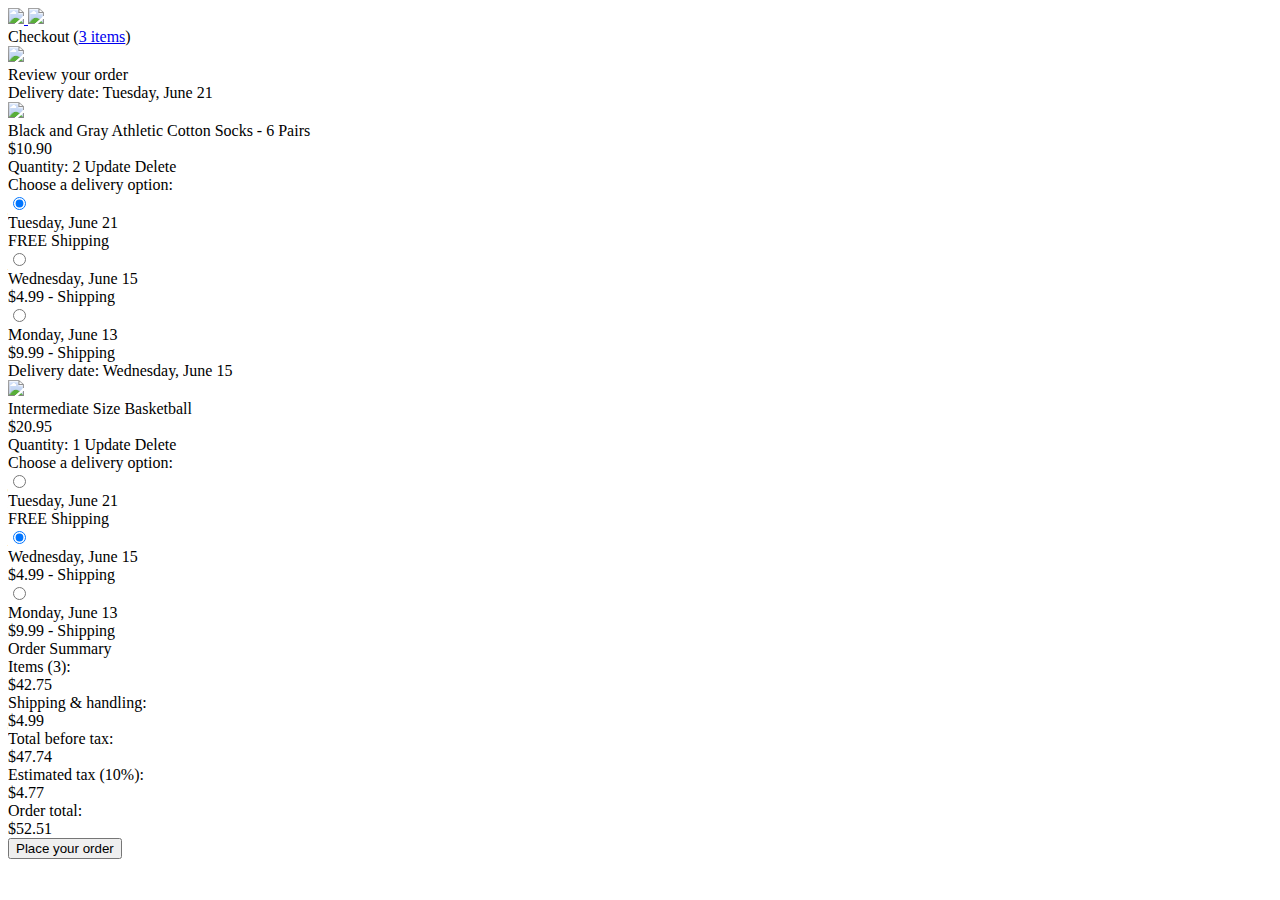
==== checkout.html @ e48f5926 "started on amazon again" ====
<!DOCTYPE html>
<html>
  <head>
    <title>Checkout</title>

    <!-- This code is needed for responsive design to work.
      (Responsive design = make the website look good on
      smaller screen sizes like a phone or a tablet). -->
    <meta name="viewport" content="width=device-width, initial-scale=1" />

    <!-- Load a font called Roboto from Google Fonts. -->
    <link rel="preconnect" href="https://fonts.googleapis.com" />
    <link rel="preconnect" href="https://fonts.gstatic.com" crossorigin />
    <link
      href="https://fonts.googleapis.com/css2?family=Roboto:wght@400;500;700&display=swap"
      rel="stylesheet"
    />

    <!-- Here are the CSS files for this page. -->
    <link rel="stylesheet" href="styles/shared/general.css" />
    <link rel="stylesheet" href="styles/pages/checkout/checkout-header.css" />
    <link rel="stylesheet" href="styles/pages/checkout/checkout.css" />
  </head>
  <body>
    <div class="checkout-header">
      <div class="header-content">
        <div class="checkout-header-left-section">
          <a href="amazon.html">
            <img class="amazon-logo" src="images/amazon-logo.png" />
            <img
              class="amazon-mobile-logo"
              src="images/amazon-mobile-logo.png"
            />
          </a>
        </div>

        <div class="checkout-header-middle-section">
          Checkout (<a class="return-to-home-link" href="amazon.html">3 items</a
          >)
        </div>

        <div class="checkout-header-right-section">
          <img src="images/icons/checkout-lock-icon.png" />
        </div>
      </div>
    </div>

    <div class="main">
      <div class="page-title">Review your order</div>

      <div class="checkout-grid">
        <div class="order-summary">
          <div class="cart-item-container">
            <div class="delivery-date">Delivery date: Tuesday, June 21</div>

            <div class="cart-item-details-grid">
              <img
                class="product-image"
                src="images/products/athletic-cotton-socks-6-pairs.jpg"
              />

              <div class="cart-item-details">
                <div class="product-name">
                  Black and Gray Athletic Cotton Socks - 6 Pairs
                </div>
                <div class="product-price">$10.90</div>
                <div class="product-quantity">
                  <span> Quantity: <span class="quantity-label">2</span> </span>
                  <span class="update-quantity-link link-primary">
                    Update
                  </span>
                  <span class="delete-quantity-link link-primary">
                    Delete
                  </span>
                </div>
              </div>

              <div class="delivery-options">
                <div class="delivery-options-title">
                  Choose a delivery option:
                </div>
                <div class="delivery-option">
                  <input
                    type="radio"
                    checked
                    class="delivery-option-input"
                    name="delivery-option-1"
                  />
                  <div>
                    <div class="delivery-option-date">Tuesday, June 21</div>
                    <div class="delivery-option-price">FREE Shipping</div>
                  </div>
                </div>
                <div class="delivery-option">
                  <input
                    type="radio"
                    class="delivery-option-input"
                    name="delivery-option-1"
                  />
                  <div>
                    <div class="delivery-option-date">Wednesday, June 15</div>
                    <div class="delivery-option-price">$4.99 - Shipping</div>
                  </div>
                </div>
                <div class="delivery-option">
                  <input
                    type="radio"
                    class="delivery-option-input"
                    name="delivery-option-1"
                  />
                  <div>
                    <div class="delivery-option-date">Monday, June 13</div>
                    <div class="delivery-option-price">$9.99 - Shipping</div>
                  </div>
                </div>
              </div>
            </div>
          </div>

          <div class="cart-item-container">
            <div class="delivery-date">Delivery date: Wednesday, June 15</div>

            <div class="cart-item-details-grid">
              <img
                class="product-image"
                src="images/products/intermediate-composite-basketball.jpg"
              />

              <div class="cart-item-details">
                <div class="product-name">Intermediate Size Basketball</div>
                <div class="product-price">$20.95</div>
                <div class="product-quantity">
                  <span> Quantity: <span class="quantity-label">1</span> </span>
                  <span class="update-quantity-link link-primary">
                    Update
                  </span>
                  <span class="delete-quantity-link link-primary">
                    Delete
                  </span>
                </div>
              </div>

              <div class="delivery-options">
                <div class="delivery-options-title">
                  Choose a delivery option:
                </div>

                <div class="delivery-option">
                  <input
                    type="radio"
                    class="delivery-option-input"
                    name="delivery-option-2"
                  />
                  <div>
                    <div class="delivery-option-date">Tuesday, June 21</div>
                    <div class="delivery-option-price">FREE Shipping</div>
                  </div>
                </div>
                <div class="delivery-option">
                  <input
                    type="radio"
                    checked
                    class="delivery-option-input"
                    name="delivery-option-2"
                  />
                  <div>
                    <div class="delivery-option-date">Wednesday, June 15</div>
                    <div class="delivery-option-price">$4.99 - Shipping</div>
                  </div>
                </div>
                <div class="delivery-option">
                  <input
                    type="radio"
                    class="delivery-option-input"
                    name="delivery-option-2"
                  />
                  <div>
                    <div class="delivery-option-date">Monday, June 13</div>
                    <div class="delivery-option-price">$9.99 - Shipping</div>
                  </div>
                </div>
              </div>
            </div>
          </div>
        </div>

        <div class="payment-summary">
          <div class="payment-summary-title">Order Summary</div>

          <div class="payment-summary-row">
            <div>Items (3):</div>
            <div class="payment-summary-money">$42.75</div>
          </div>

          <div class="payment-summary-row">
            <div>Shipping &amp; handling:</div>
            <div class="payment-summary-money">$4.99</div>
          </div>

          <div class="payment-summary-row subtotal-row">
            <div>Total before tax:</div>
            <div class="payment-summary-money">$47.74</div>
          </div>

          <div class="payment-summary-row">
            <div>Estimated tax (10%):</div>
            <div class="payment-summary-money">$4.77</div>
          </div>

          <div class="payment-summary-row total-row">
            <div>Order total:</div>
            <div class="payment-summary-money">$52.51</div>
          </div>

          <button class="place-order-button button-primary">
            Place your order
          </button>
        </div>
      </div>
    </div>
  </body>
  <script src="./data/cart.js"></script>
  <script src="./data/products.js"></script>
  <script src="./scripts/test-checkout.js"></script>
</html>
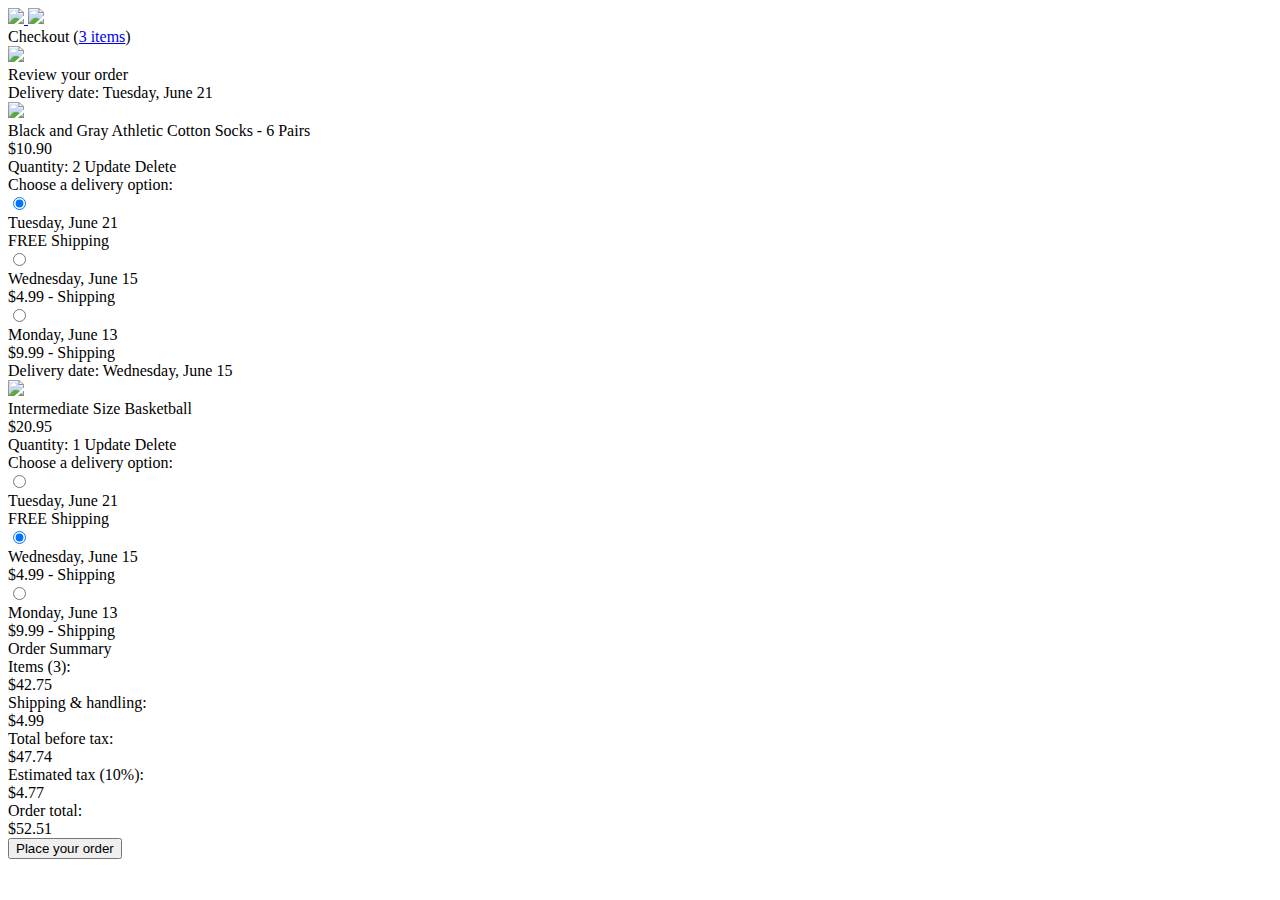
==== commit d7aea41a: "Solve the bug Issue of cart file import" ====
--- a/checkout.html
+++ b/checkout.html
@@ -59,7 +59,7 @@
                 src="images/products/athletic-cotton-socks-6-pairs.jpg"
               />
 
-              <div class="cart-item-details">
+              <div lclass="cart-item-details">
                 <div class="product-name">
                   Black and Gray Athletic Cotton Socks - 6 Pairs
                 </div>
@@ -219,7 +219,5 @@
       </div>
     </div>
   </body>
-  <script src="./data/cart.js"></script>
-  <script src="./data/products.js"></script>
-  <script src="./scripts/test-checkout.js"></script>
+  <script type="module" src="./scripts/test-checkout.js"></script>
 </html>
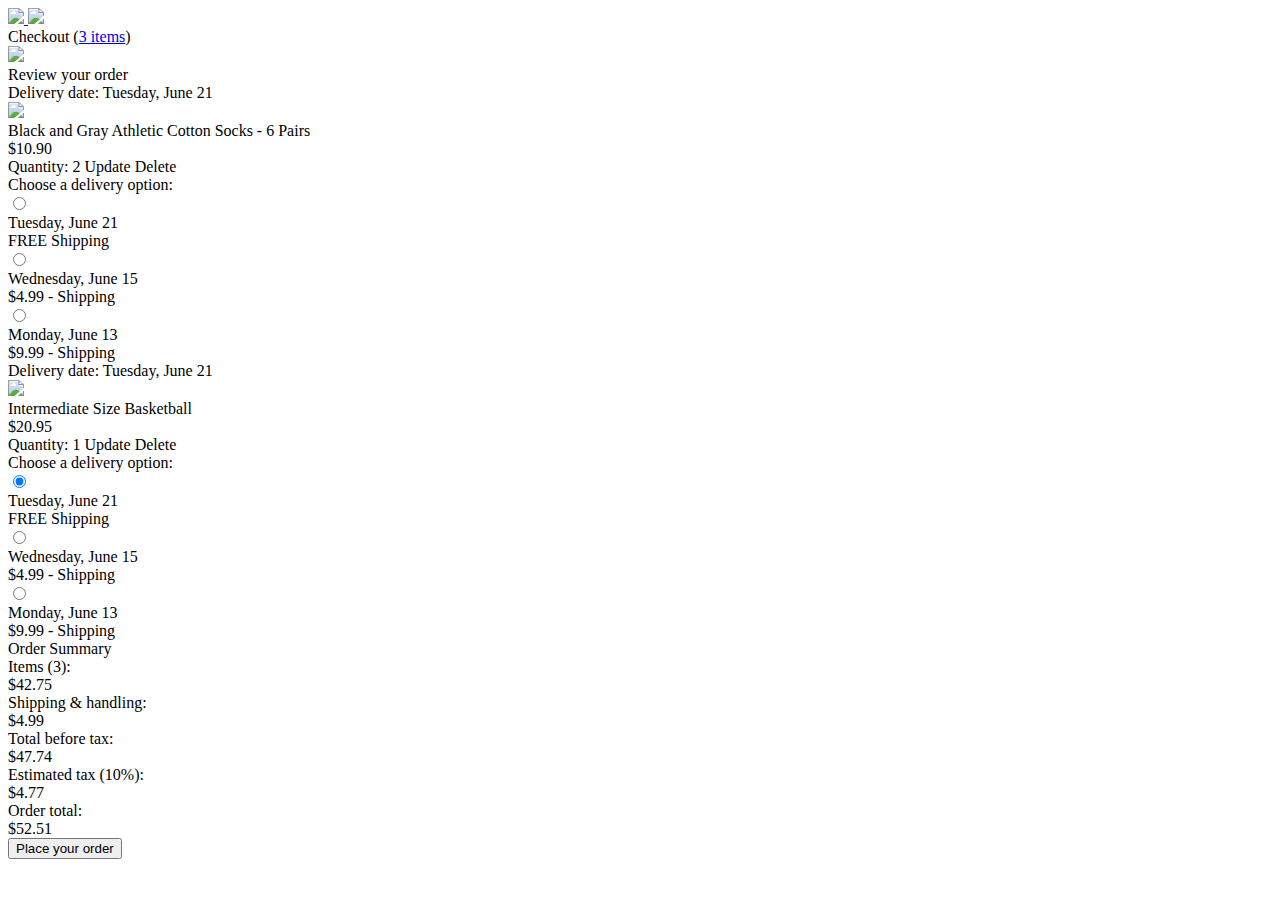
==== commit e6c11b7a: "Generate HTML for the order summary" ====
--- a/checkout.html
+++ b/checkout.html
@@ -49,7 +49,7 @@
       <div class="page-title">Review your order</div>
 
       <div class="checkout-grid">
-        <div class="order-summary">
+        <div class="order-summary js-order-summary">
           <div class="cart-item-container">
             <div class="delivery-date">Delivery date: Tuesday, June 21</div>
 
@@ -219,5 +219,5 @@
       </div>
     </div>
   </body>
-  <script type="module" src="./scripts/test-checkout.js"></script>
+  <script type="module" src="./scripts/checkout.js"></script>
 </html>
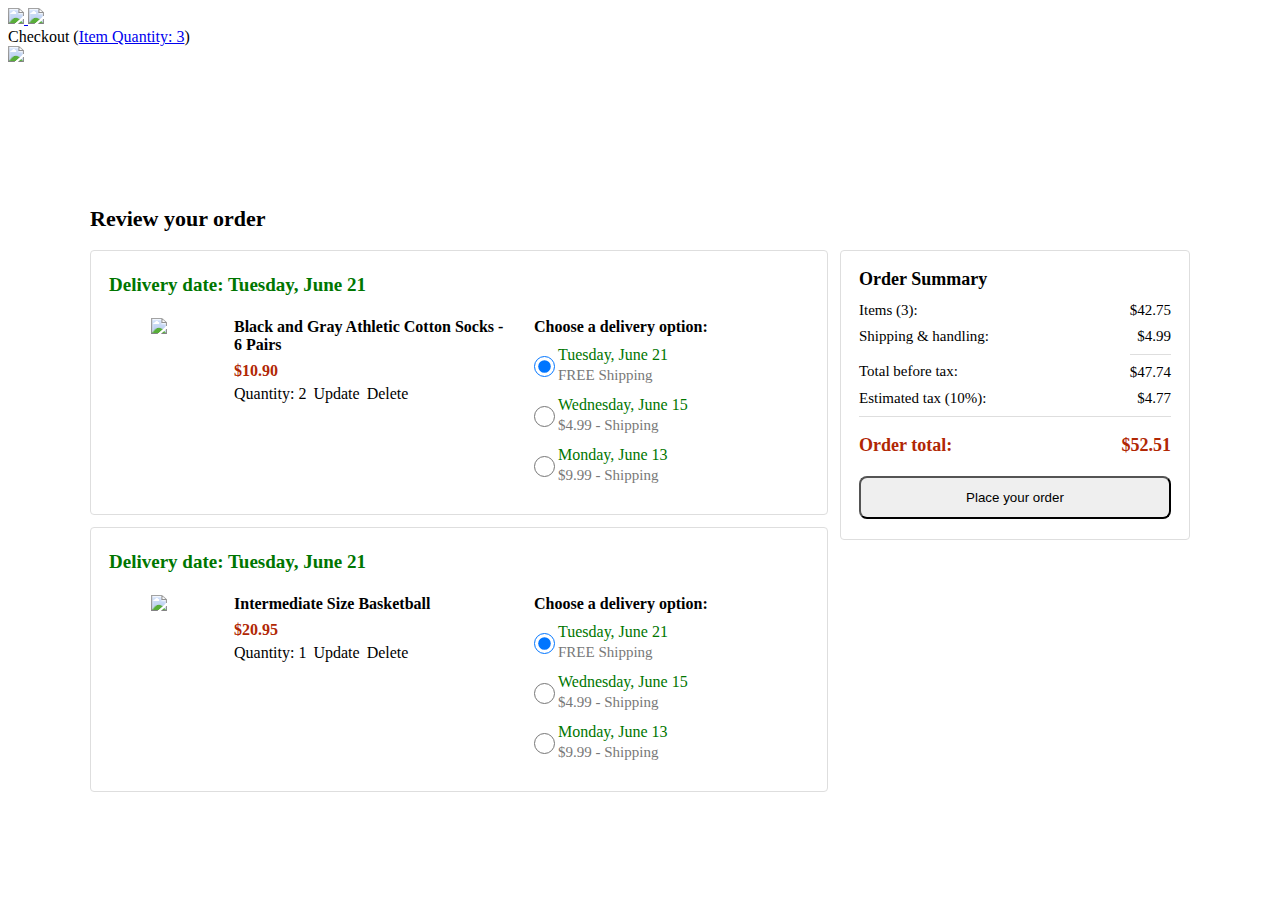
==== commit 96380908: "Added feature that whenever page loads an updated cart quantity shows and added it to delete button " ====
--- a/checkout.html
+++ b/checkout.html
@@ -35,7 +35,10 @@
         </div>
 
         <div class="checkout-header-middle-section">
-          Checkout (<a class="return-to-home-link" href="amazon.html">3 items</a
+          Checkout (<a
+            class="return-to-home-link js-total-cart-items"
+            href="amazon.html"
+          ></a
           >)
         </div>
 
--- a/styles/pages/checkout/checkout.css
+++ b/styles/pages/checkout/checkout.css
@@ -0,0 +1,235 @@
+.main {
+  max-width: 1100px;
+  padding-left: 30px;
+  padding-right: 30px;
+
+  margin-top: 140px;
+  margin-bottom: 100px;
+
+  /* margin-left: auto;
+     margin-right auto;
+     Is a trick for centering an element horizontally
+     without needing a container. */
+  margin-left: auto;
+  margin-right: auto;
+}
+
+.page-title {
+  font-weight: 700;
+  font-size: 22px;
+  margin-bottom: 18px;
+}
+
+.checkout-grid {
+  display: grid;
+  /* Here, 1fr means the first column will take
+     up the remaining space in the grid. */
+  grid-template-columns: 1fr 350px;
+  column-gap: 12px;
+
+  /* Use align-items: start; to prevent the elements
+     in the grid from stretching vertically. */
+  align-items: start;
+}
+
+@media (max-width: 1000px) {
+  .main {
+    max-width: 500px;
+  }
+
+  .checkout-grid {
+    grid-template-columns: 1fr;
+  }
+}
+
+.cart-item-container,
+.payment-summary {
+  border: 1px solid rgb(222, 222, 222);
+  border-radius: 4px;
+  padding: 18px;
+}
+
+.cart-item-container {
+  margin-bottom: 12px;
+}
+
+.payment-summary {
+  padding-bottom: 5px;
+}
+
+@media (max-width: 1000px) {
+  .payment-summary {
+    /* grid-row: 1 means this element will be placed into row
+      1 in the grid. (Normally, the row that an element is
+      placed in is determined by the order of the elements in
+      the HTML. grid-row overrides this default ordering). */
+    grid-row: 1;
+    margin-bottom: 12px;
+  }
+}
+
+.delivery-date {
+  color: rgb(0, 118, 0);
+  font-weight: 700;
+  font-size: 19px;
+  margin-top: 5px;
+  margin-bottom: 22px;
+}
+
+.cart-item-details-grid {
+  display: grid;
+  /* 100px 1fr 1fr; means the 2nd and 3rd column will
+     take up half the remaining space in the grid
+     (they will divide up the remaining space evenly). */
+  grid-template-columns: 100px 1fr 1fr;
+  column-gap: 25px;
+}
+
+@media (max-width: 1000px) {
+  .cart-item-details-grid {
+    grid-template-columns: 100px 1fr;
+    row-gap: 30px;
+  }
+}
+
+.product-image {
+  max-width: 100%;
+  max-height: 120px;
+
+  /* margin-left: auto;
+     margin-right auto;
+     Is a trick for centering an element horizontally
+     without needing a container. */
+  margin-left: auto;
+  margin-right: auto;
+}
+
+.product-name {
+  font-weight: 700;
+  margin-bottom: 8px;
+}
+
+.product-price {
+  color: rgb(177, 39, 4);
+  font-weight: 700;
+  margin-bottom: 5px;
+}
+
+.product-quantity .link-primary {
+  margin-left: 3px;
+}
+
+@media (max-width: 1000px) {
+  .delivery-options {
+    /* grid-column: 1 means this element will be placed
+       in column 1 in the grid. (Normally, the column that
+       an element is placed in is determined by the order
+       of the elements in the HTML. grid-column overrides
+       this default ordering).
+       
+       / span 2 means this element will take up 2 columns
+       in the grid (Normally, each element takes up 1
+       column in the grid). */
+    grid-column: 1 / span 2;
+  }
+}
+
+.delivery-options-title {
+  font-weight: 700;
+  margin-bottom: 10px;
+}
+
+.delivery-option {
+  display: grid;
+  grid-template-columns: 24px 1fr;
+  margin-bottom: 12px;
+  cursor: pointer;
+}
+
+.delivery-option-input {
+  margin-left: 0px;
+  cursor: pointer;
+}
+
+.delivery-option-date {
+  color: rgb(0, 118, 0);
+  font-weight: 500;
+  margin-bottom: 3px;
+}
+
+.delivery-option-price {
+  color: rgb(120, 120, 120);
+  font-size: 15px;
+}
+
+.payment-summary-title {
+  font-weight: 700;
+  font-size: 18px;
+  margin-bottom: 12px;
+}
+
+.payment-summary-row {
+  display: grid;
+  /* 1fr auto; means the width of the 2nd column will be
+     determined by the elements inside the column (auto).
+     The 1st column will take up the remaining space. */
+  grid-template-columns: 1fr auto;
+
+  font-size: 15px;
+  margin-bottom: 9px;
+}
+
+.payment-summary-money {
+  text-align: right;
+}
+
+.subtotal-row .payment-summary-money {
+  border-top: 1px solid rgb(222, 222, 222);
+}
+
+.subtotal-row div {
+  padding-top: 9px;
+}
+
+.total-row {
+  color: rgb(177, 39, 4);
+  font-weight: 700;
+  font-size: 18px;
+
+  border-top: 1px solid rgb(222, 222, 222);
+  padding-top: 18px;
+}
+
+.place-order-button {
+  width: 100%;
+  padding-top: 12px;
+  padding-bottom: 12px;
+  border-radius: 8px;
+
+  margin-top: 11px;
+  margin-bottom: 15px;
+}
+
+/* ******************************* */
+/* ******************************* */
+/* ******************************* */
+
+/* Added Chnges when cart quantity updated button got clicked! */
+
+.updated-product-quantity {
+  display: none;
+}
+
+.quantity-input {
+  width: 50%;
+  border: 1px solid #000;
+  margin-top: 1rem;
+}
+
+.save-quantity-link {
+  background-color: #000;
+  color: antiquewhite;
+  border-radius: 0.5rem;
+  padding: 0.5rem 1rem;
+  margin-top: 1rem;
+}
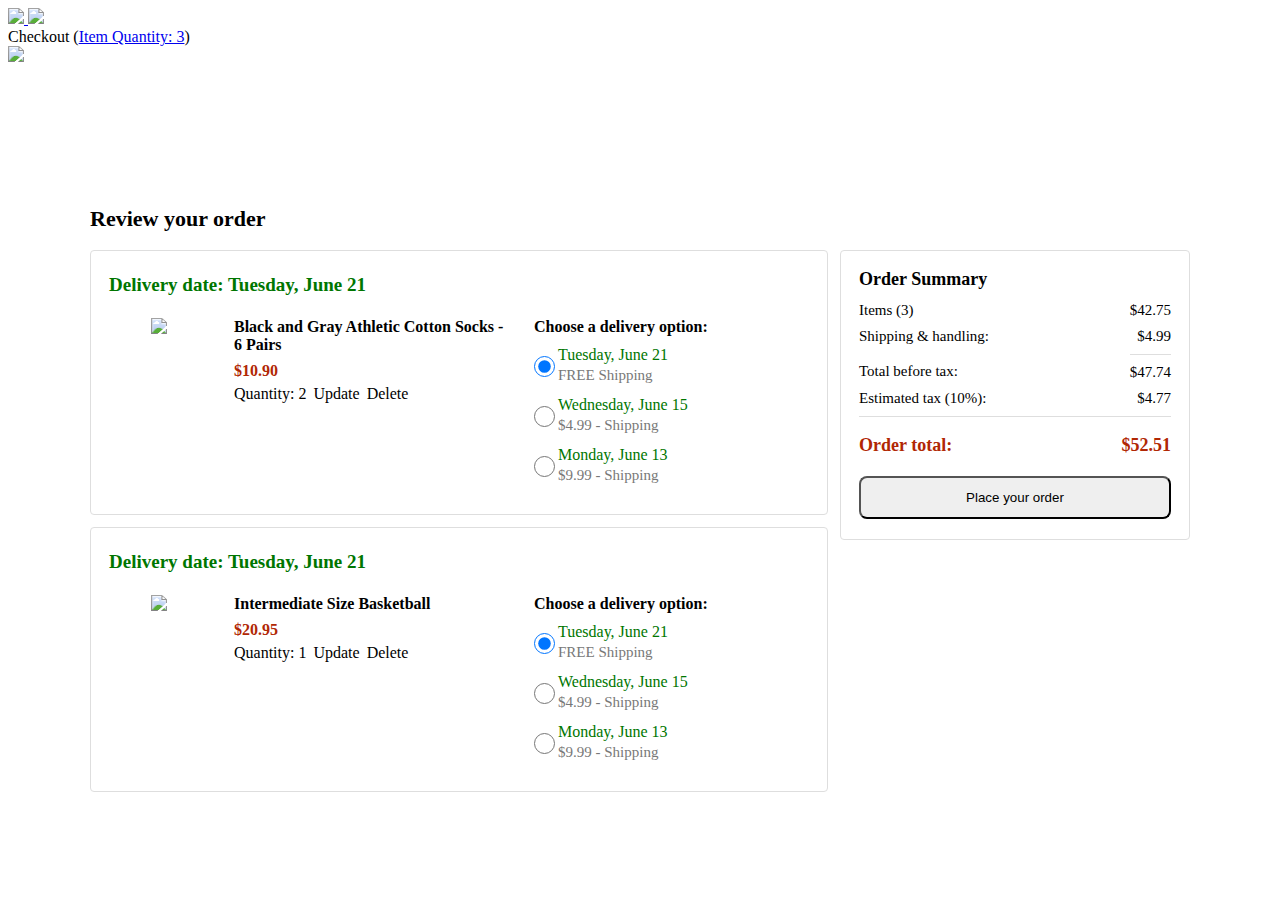
==== commit 42fad070: "Added feature to the checkout-page payment summary to show total products to be get payment for" ====
--- a/checkout.html
+++ b/checkout.html
@@ -68,7 +68,10 @@
                 </div>
                 <div class="product-price">$10.90</div>
                 <div class="product-quantity">
-                  <span> Quantity: <span class="quantity-label">2</span> </span>
+                  <span>
+                    Quantity:
+                    <span class="quantity-label quantity-input">2</span>
+                  </span>
                   <span class="update-quantity-link link-primary">
                     Update
                   </span>
@@ -191,13 +194,17 @@
           <div class="payment-summary-title">Order Summary</div>
 
           <div class="payment-summary-row">
-            <div>Items (3):</div>
-            <div class="payment-summary-money">$42.75</div>
+            <div id="total-items">Items (3):</div>
+            <div class="payment-summary-money" id="total-product-money">
+              $42.75
+            </div>
           </div>
 
           <div class="payment-summary-row">
             <div>Shipping &amp; handling:</div>
-            <div class="payment-summary-money">$4.99</div>
+            <div class="payment-summary-money" id="payment-shipping-money">
+              $4.99
+            </div>
           </div>
 
           <div class="payment-summary-row subtotal-row">
--- a/styles/pages/checkout/checkout.css
+++ b/styles/pages/checkout/checkout.css
@@ -216,20 +216,11 @@
 
 /* Added Chnges when cart quantity updated button got clicked! */
 
-.updated-product-quantity {
+.quantity-input {
+  width: 3rem;
   display: none;
 }
 
-.quantity-input {
-  width: 50%;
-  border: 1px solid #000;
-  margin-top: 1rem;
-}
-
 .save-quantity-link {
-  background-color: #000;
-  color: antiquewhite;
-  border-radius: 0.5rem;
-  padding: 0.5rem 1rem;
-  margin-top: 1rem;
-}
+  display: none;
+}
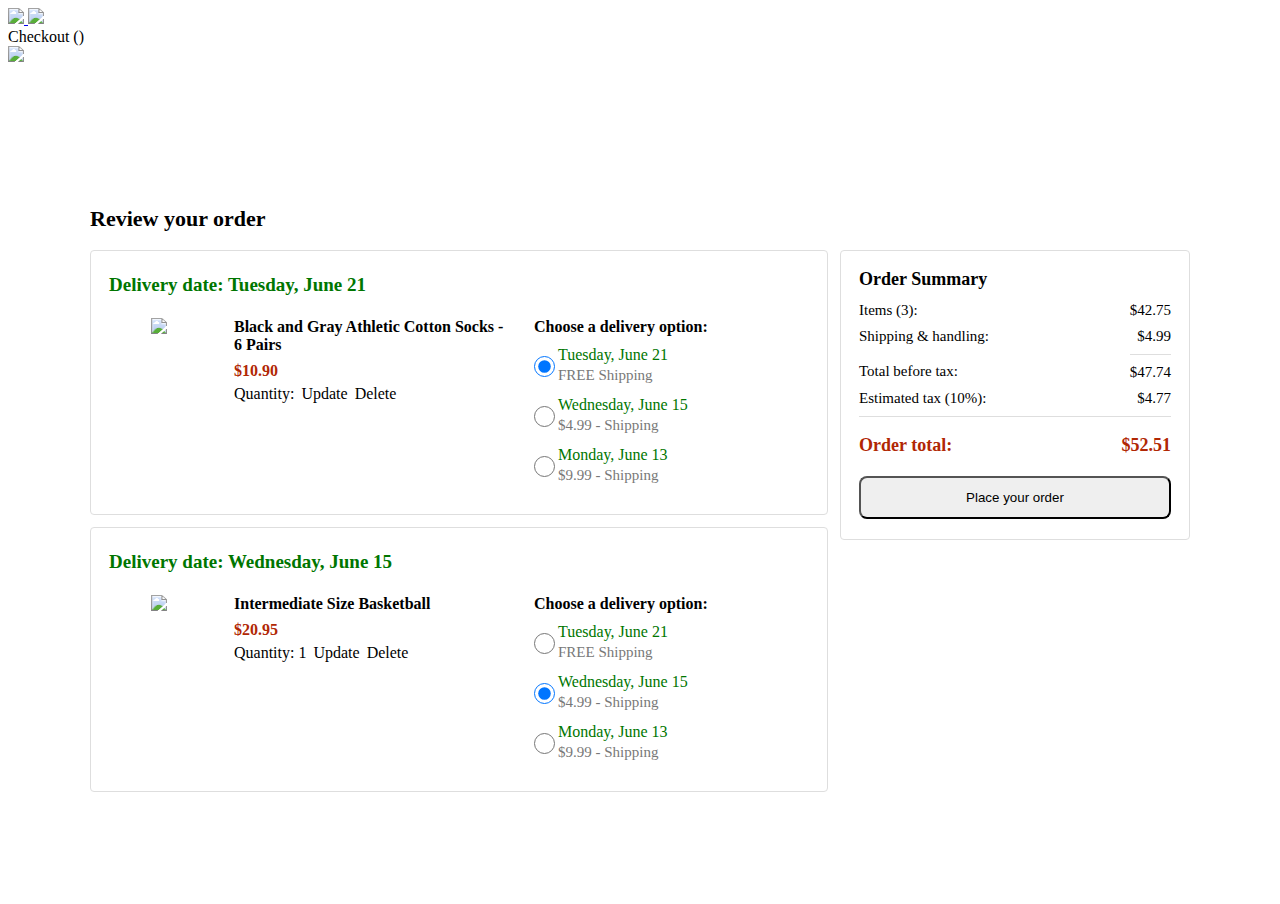
==== commit ce6a2006: "Save data and generate html for delivery options" ====
--- a/checkout.html
+++ b/checkout.html
@@ -229,5 +229,6 @@
       </div>
     </div>
   </body>
+
   <script type="module" src="./scripts/checkout.js"></script>
 </html>
